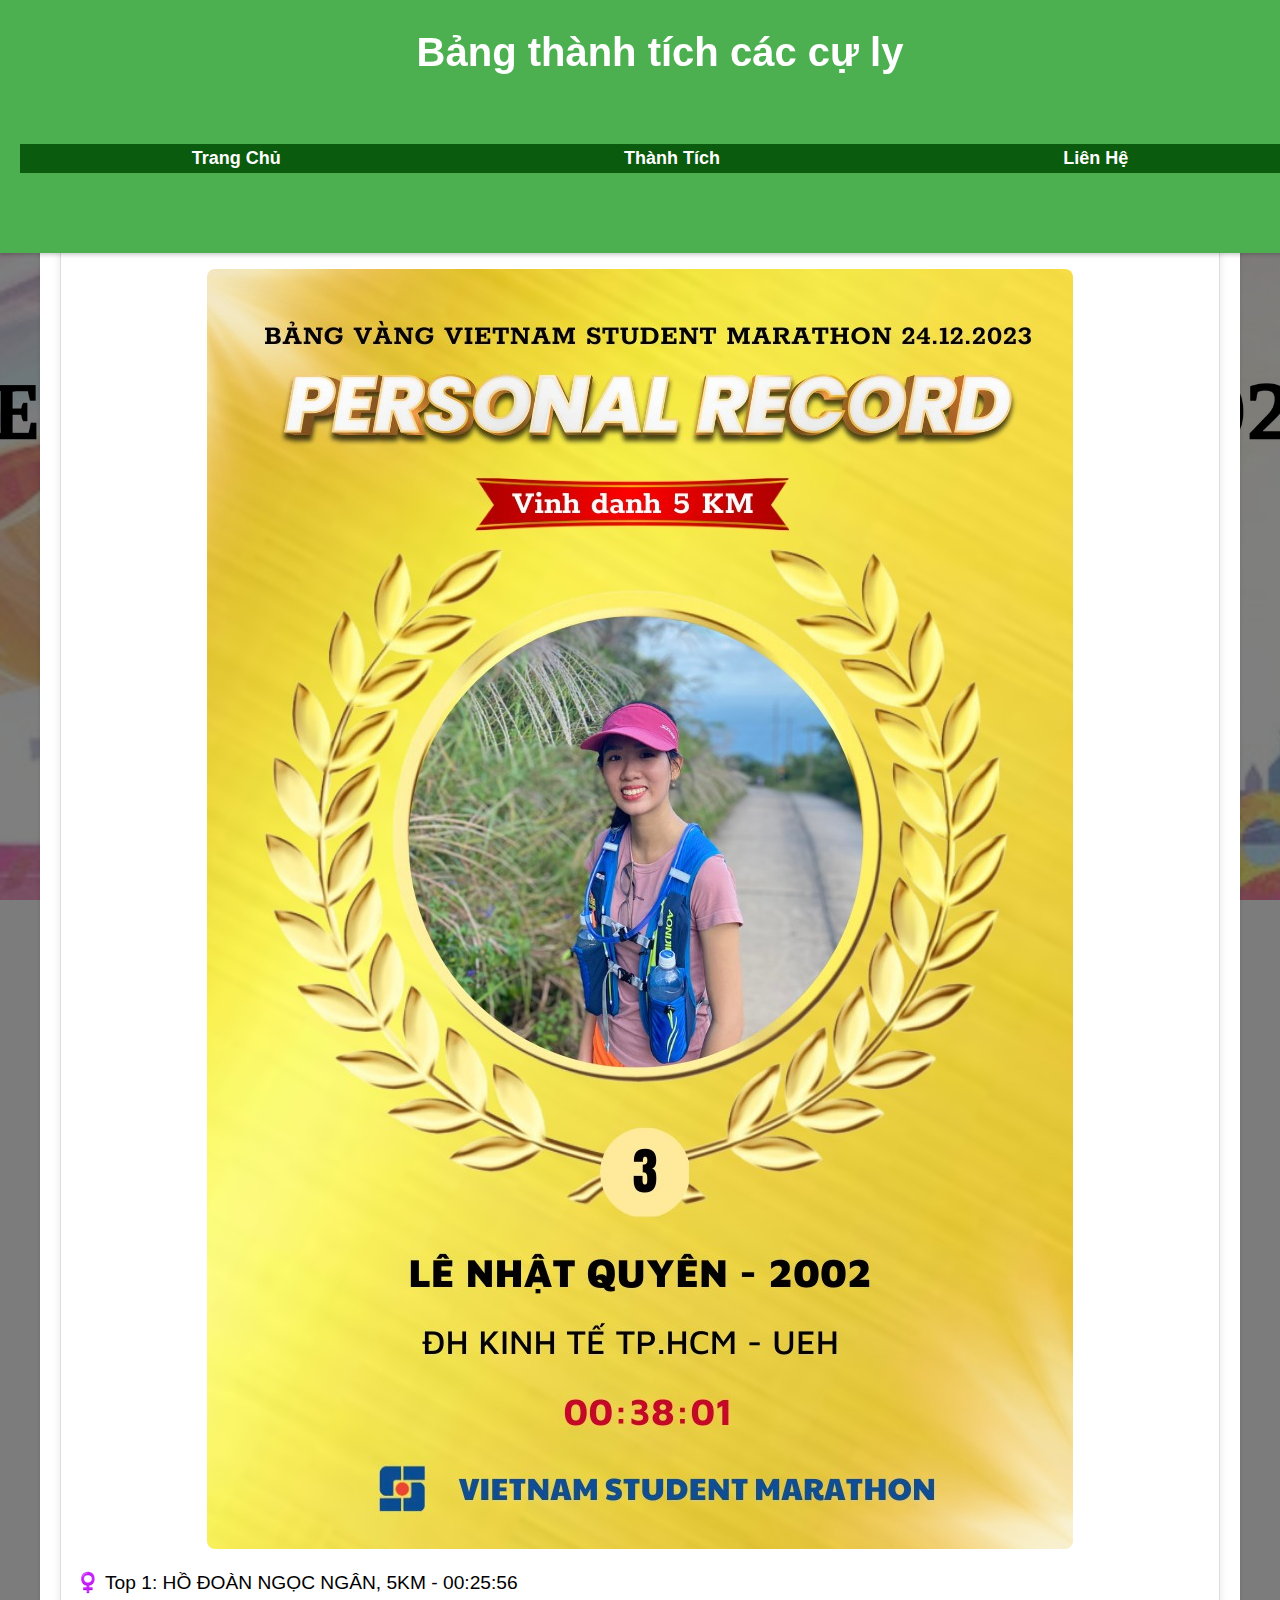
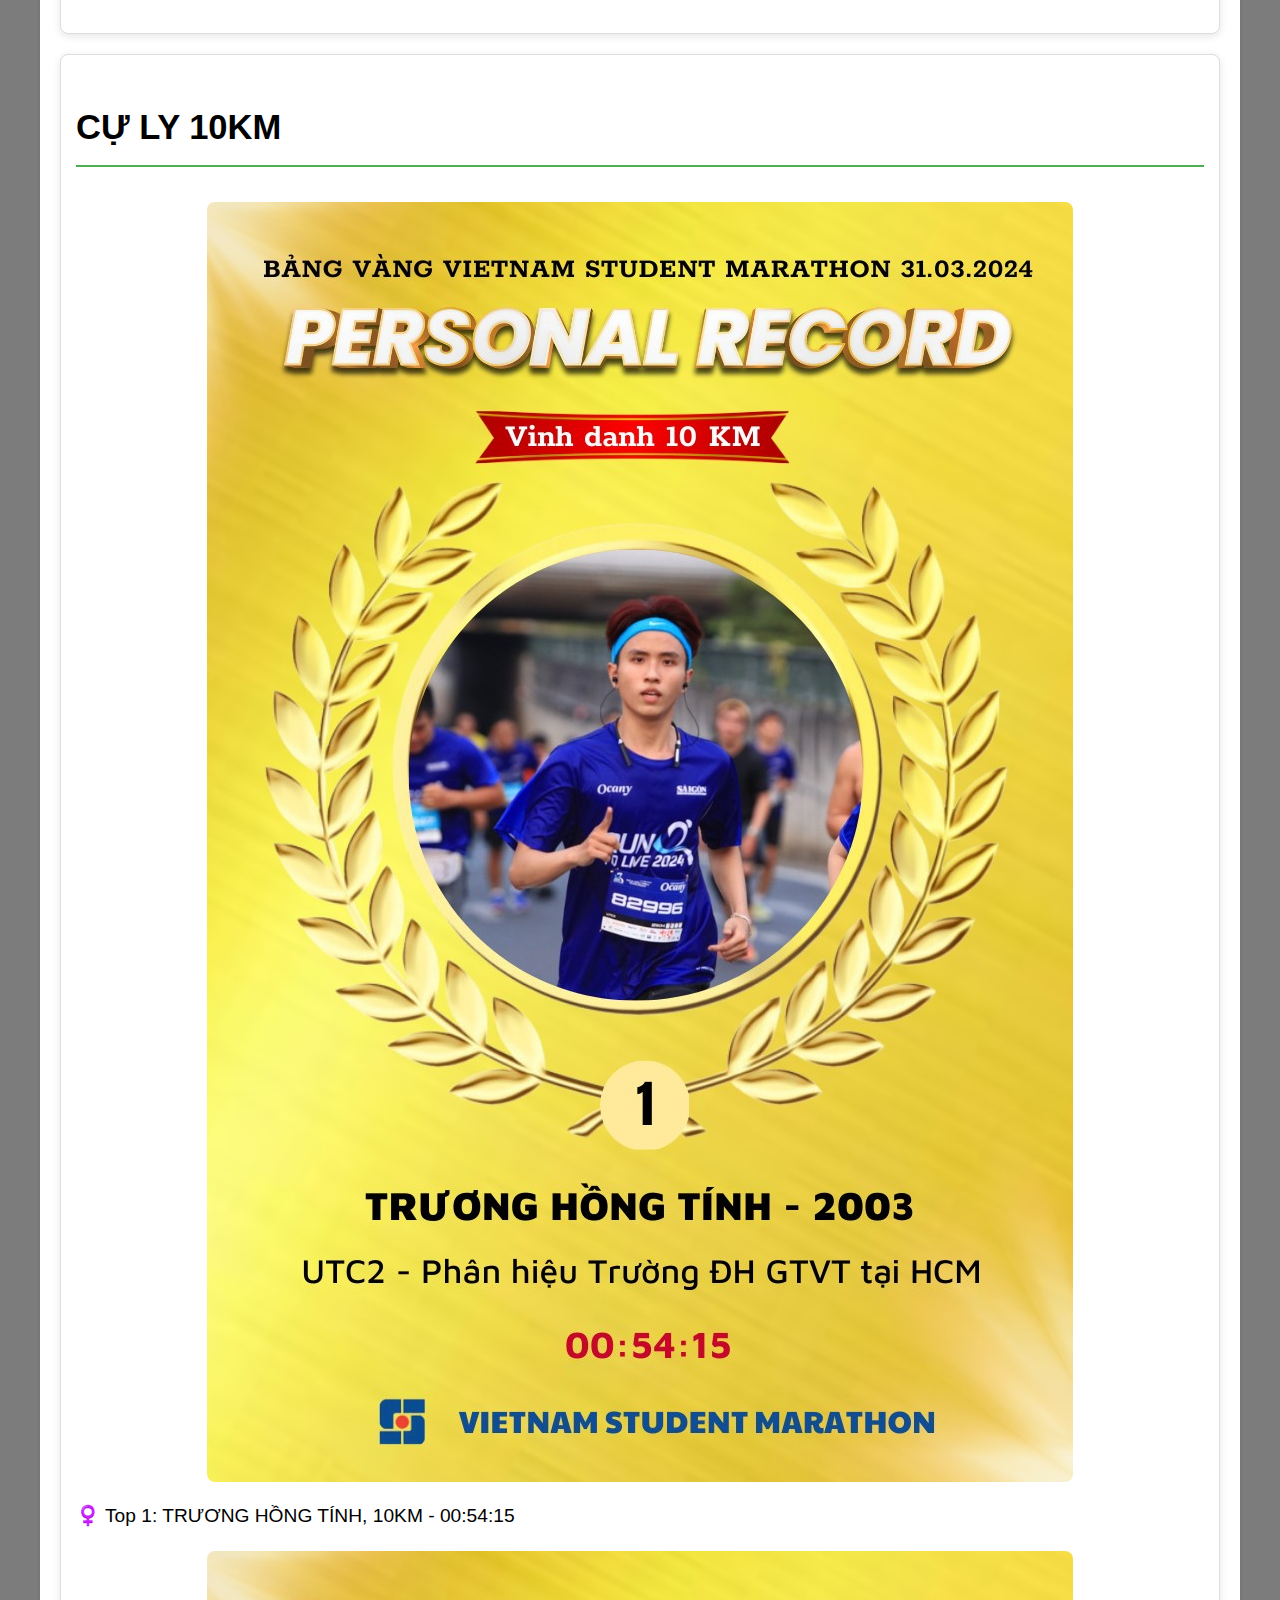
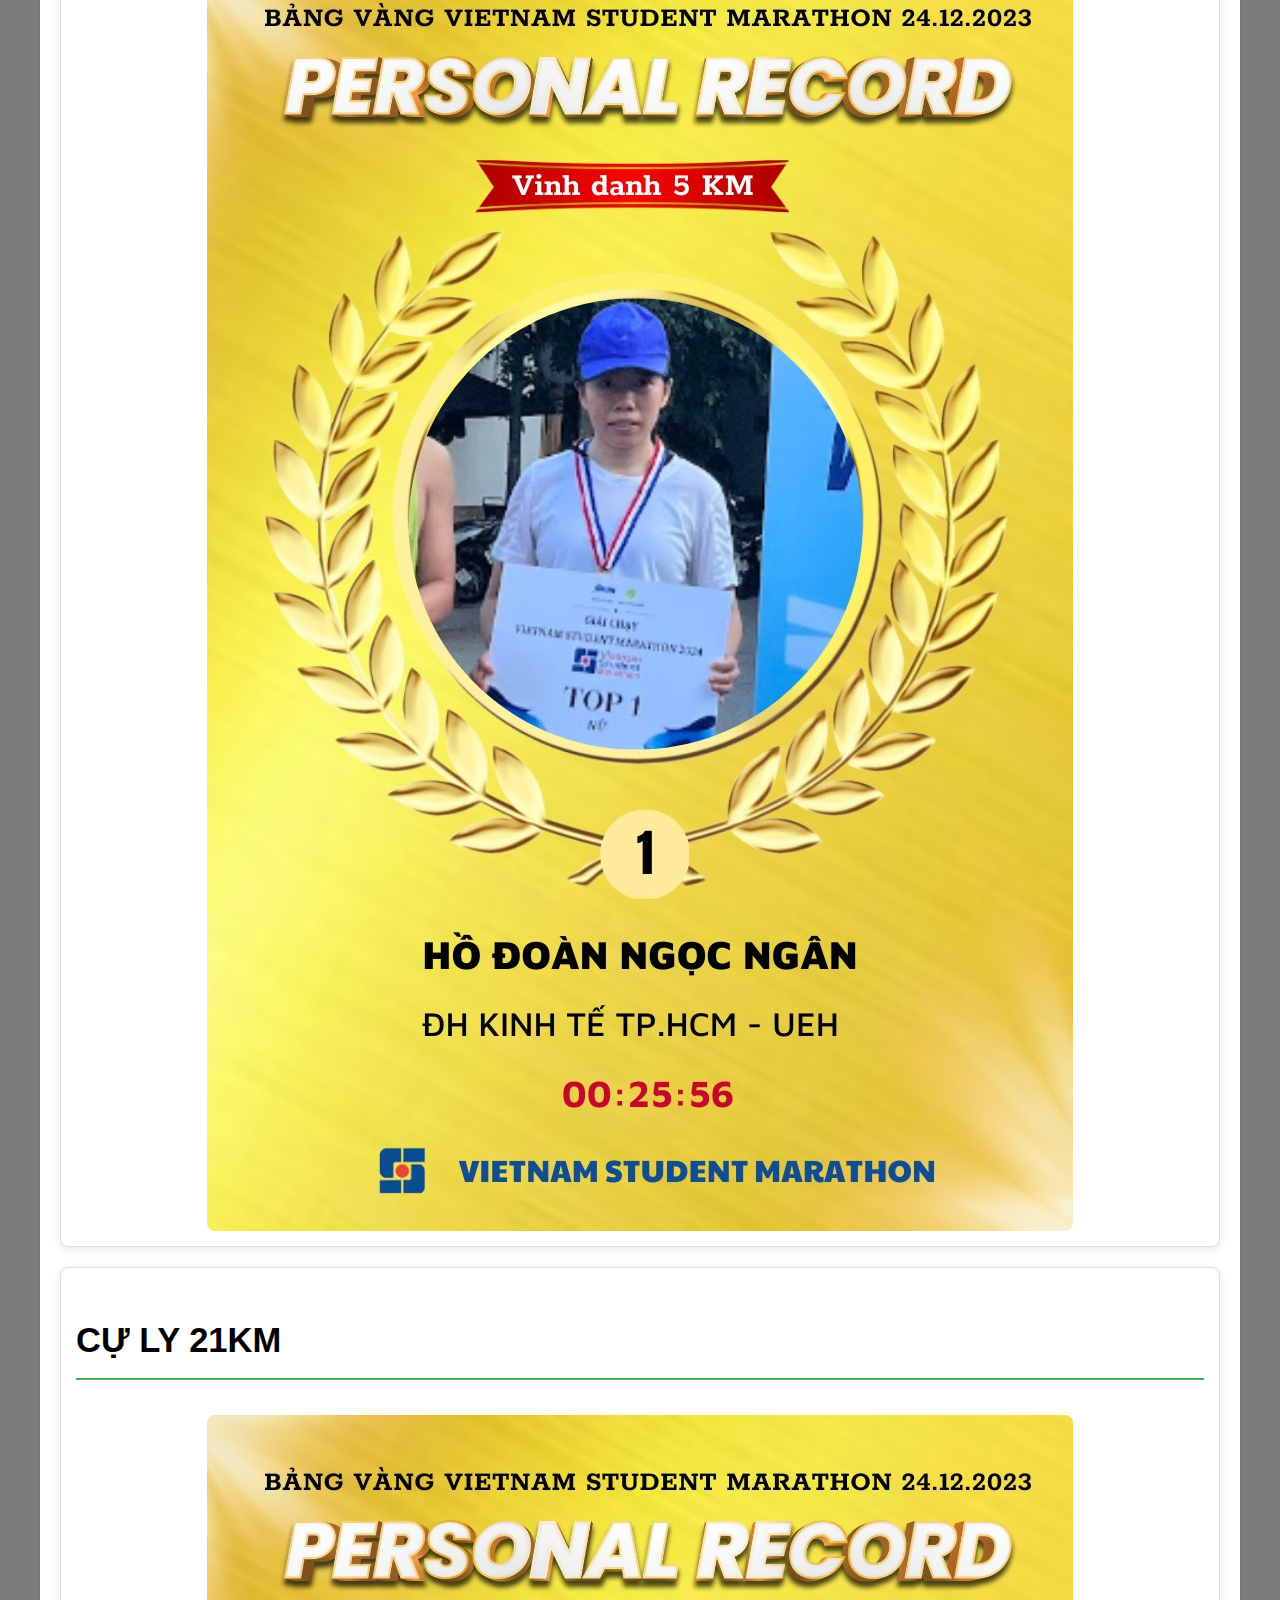
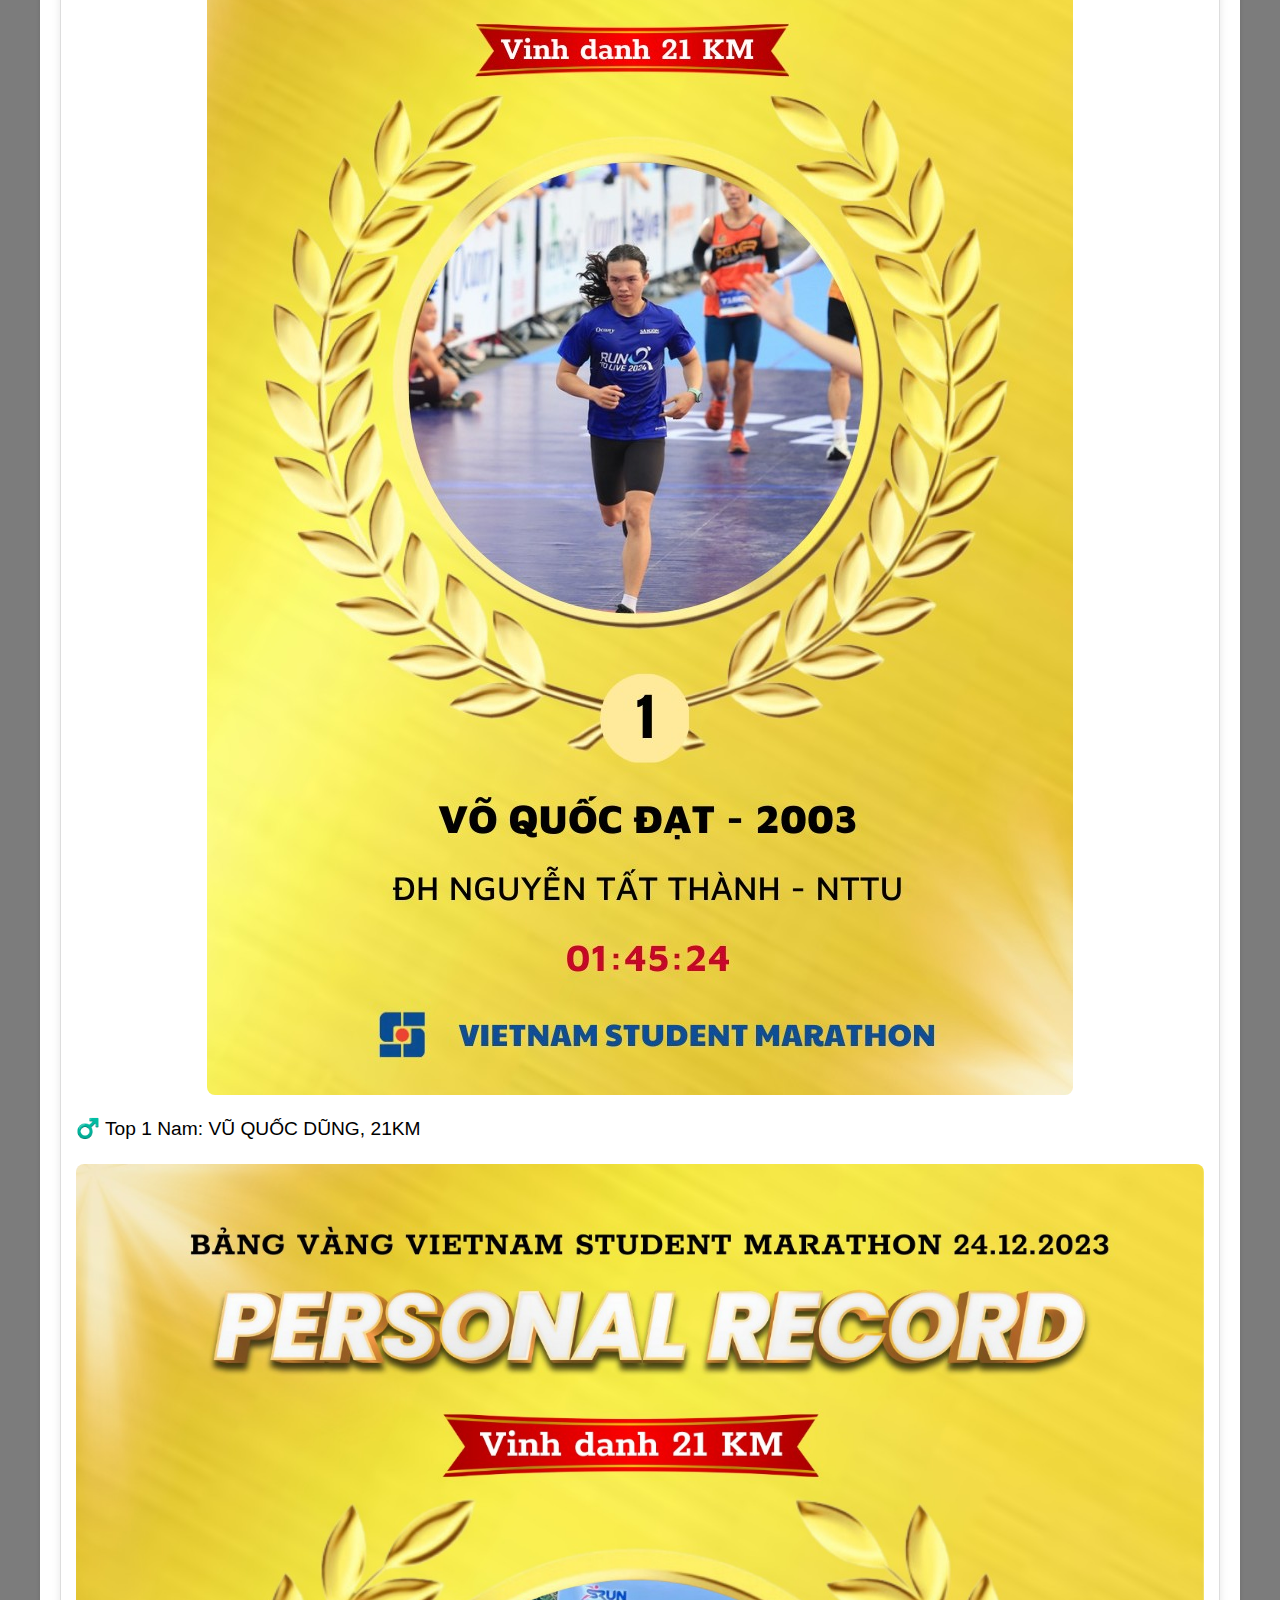
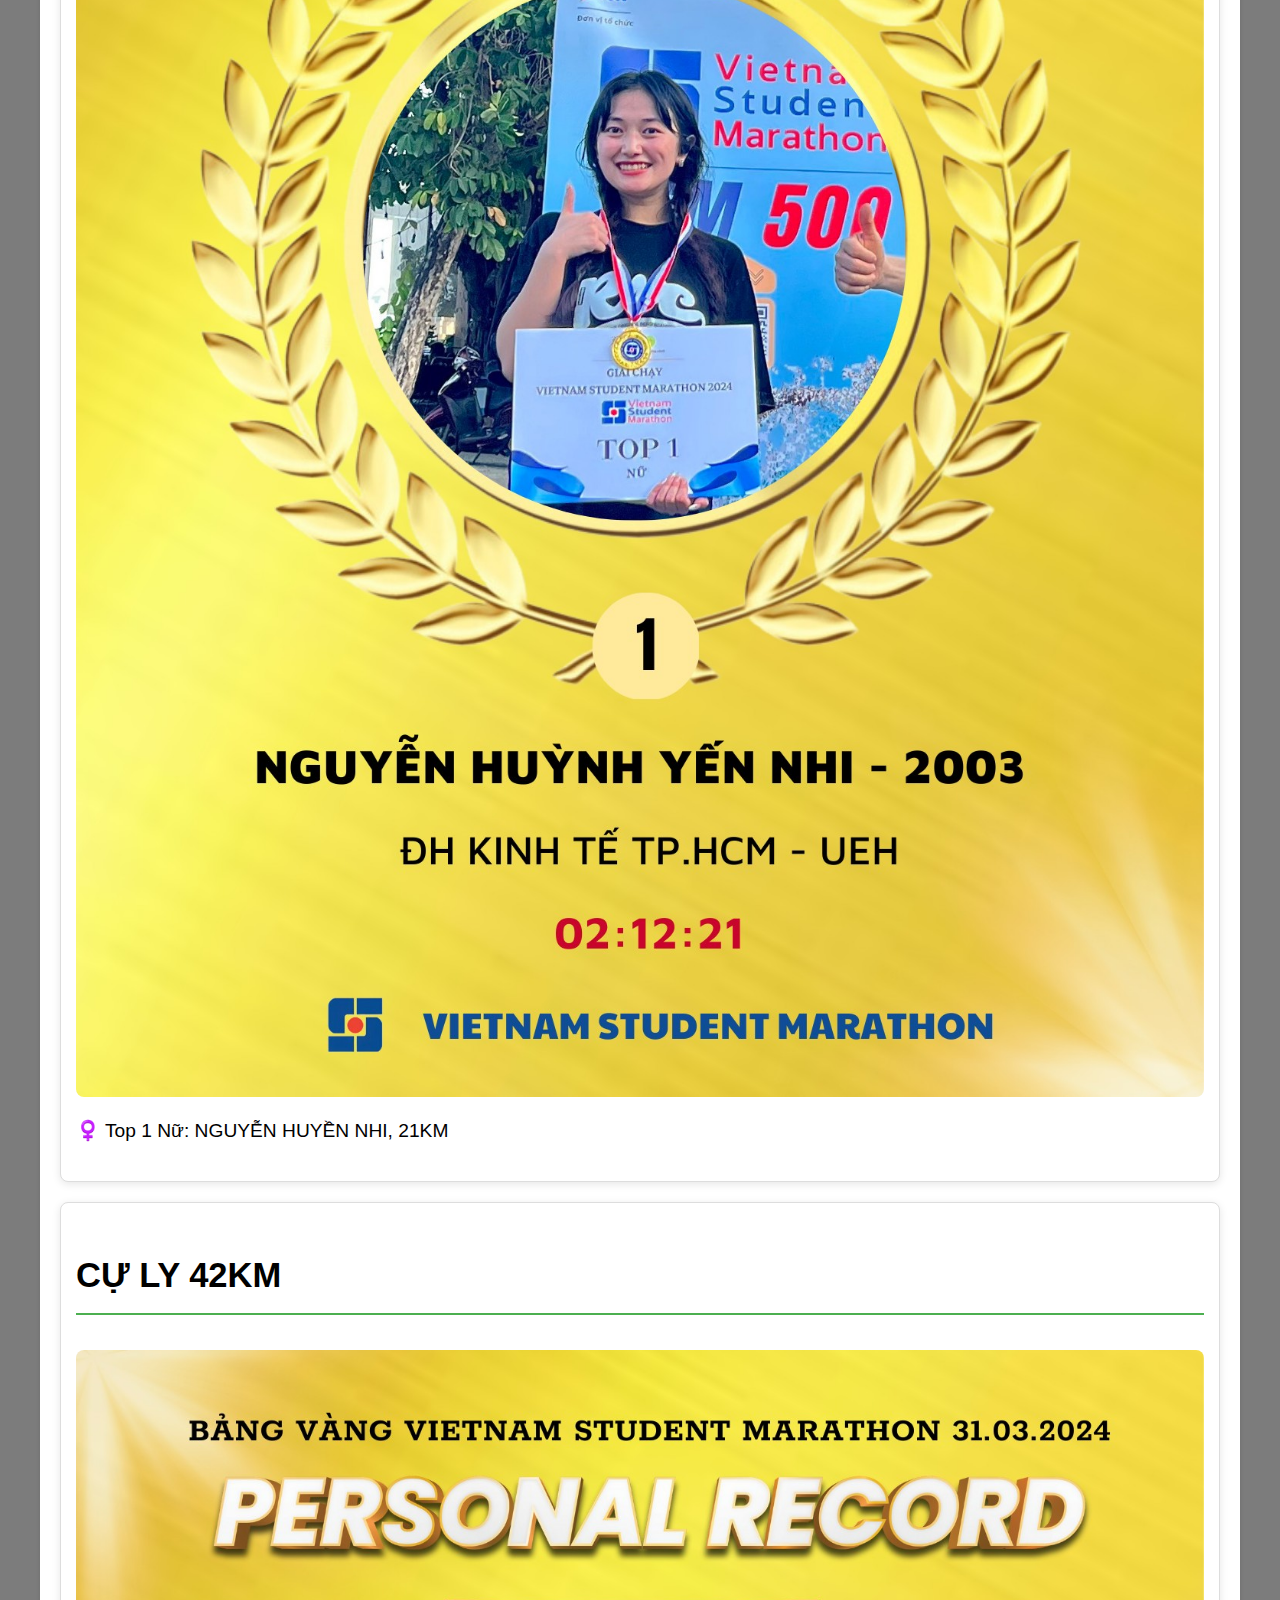
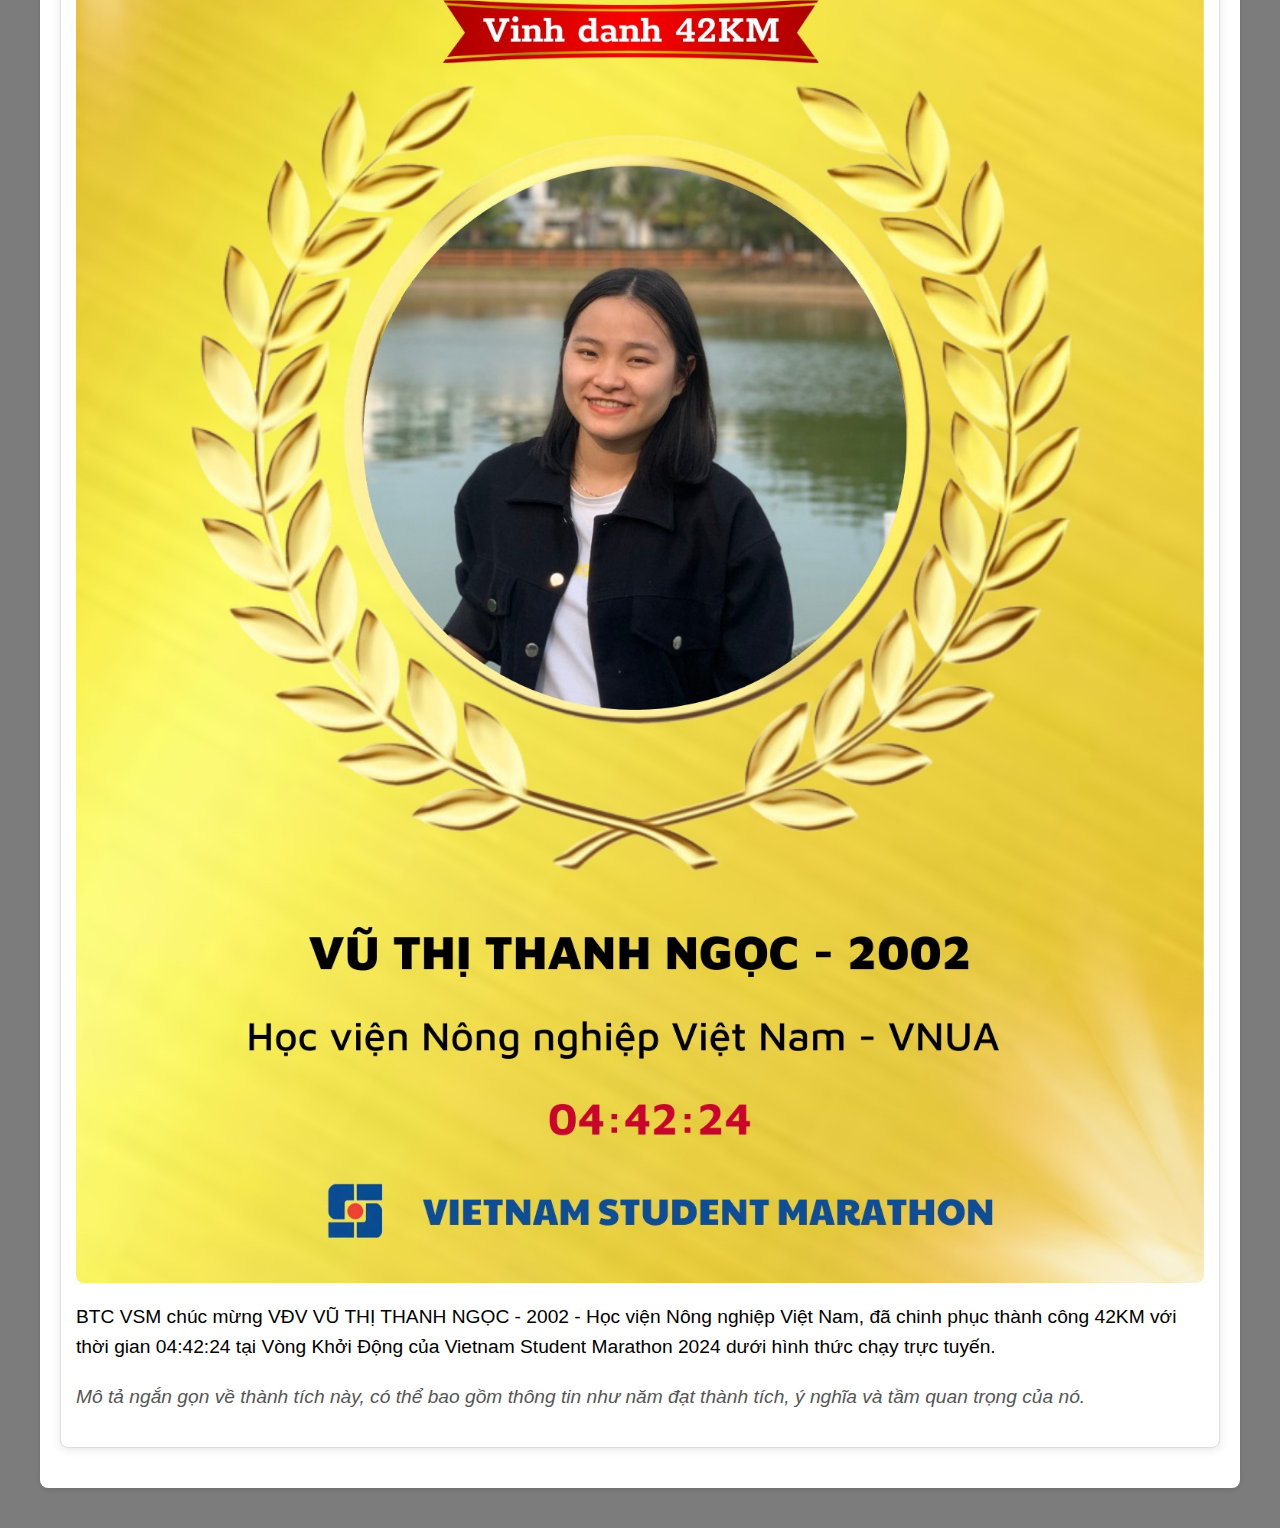
==== thanhtich.html @ dbbbe0d1 "Initial commit" ====
<!DOCTYPE html>
<html lang="vi">
<head>
    <meta charset="UTF-8">
    <meta name="viewport" content="width=device-width, initial-scale=1.0">
    <title>THÀNH TÍCH</title>
    <link rel="stylesheet" href="styles.css">
    <link rel="stylesheet" href="thanhtich.css">
</head>
<body>
    <header>
        <h1>Bảng thành tích các cự ly</h1>
        <nav>
            <ul>
                <li><a href="index.html">Trang Chủ</a></li>
                <li><a href="thanhtich.html" class="active">Thành Tích</a></li>
                <li><a href="lienhe.html">Liên Hệ</a></li>
            </ul>
        </nav>
    </header>
    <main>
        <article>
            <section id="thanh-tich">
                <h2>Thành Tích Nổi Bật từ Năm 2023</h2>

                <!-- Cự ly 5KM -->
                <div class="thanh-tich-item">
                    <h3>CỰ LY 5KM</h3>
                    <div class="thanh-tich-content">
                        <img src="Images/LNQ 5km.jpg" alt="Thành Tích 5KM" class="image-thanh-tich">
                        <p>♀️ Top 1: HỒ ĐOÀN NGỌC NGÂN, 5KM - 00:25:56</p>
                    </div>
                </div>

                <!-- Cự ly 10KM -->
                <div class="thanh-tich-item">
                    <h3>CỰ LY 10KM</h3>
                    <div class="thanh-tich-content">
                        <img src="Images/THT 10km.jpg" alt="Thành Tích 10KM" class="image-thanh-tich">
                        <p>♀️ Top 1: TRƯƠNG HỒNG TÍNH, 10KM - 00:54:15</p>
                        <img src="Images/Nữ top 1 10km.jpg" alt="Thành Tích Nữ Top 1 10KM" class="image-thanh-tich">
                    </div>
                </div>

                <!-- Cự ly 21KM -->
                <div class="thanh-tich-item">
                    <h3>CỰ LY 21KM</h3>
                    <div class="thanh-tich-content">
                        <img src="Images/VQD 21KM NAM TOP 1.jpg" alt="Thành Tích Nam Top 1 21KM" class="image-thanh-tich">
                        <p>♂️ Top 1 Nam: VŨ QUỐC DŨNG, 21KM</p>
                        <img src="Images/NHYN 21KM TOP 1.jpg" alt="Thành Tích Nữ Top 1 21KM" class="image-thanh-tich">
                        <p>♀️ Top 1 Nữ: NGUYỄN HUYỀN NHI, 21KM</p>
                    </div>
                </div>

                <!-- Cự ly 42KM -->
                <div class="thanh-tich-item">
                    <h3>CỰ LY 42KM</h3>
                    <div class="thanh-tich-content">
                        <img src="Images/VTTN.jpg" alt="Thành Tích 42KM" class="image-thanh-tich">
                        <p>BTC VSM chúc mừng VĐV VŨ THỊ THANH NGỌC - 2002 - Học viện Nông nghiệp Việt Nam, đã chinh phục thành công 42KM với thời gian 04:42:24 tại Vòng Khởi Động của Vietnam Student Marathon 2024 dưới hình thức chạy trực tuyến.</p>
                        <p class="thanh-tich-description">Mô tả ngắn gọn về thành tích này, có thể bao gồm thông tin như năm đạt thành tích, ý nghĩa và tầm quan trọng của nó.</p>
                    </div>
                </div>

            </section>
        </article>
    </main>
</body>
</html>
---- styles.css ----
/* Body chính */
body {
    font-family: 'Times New Roman', Times, serif;
    line-height: 1.6;
    margin: 0;
    padding: 0;
    background: url('Images/vsm logo 2.jpg') no-repeat center center fixed;
    background-size: cover;
    position: relative;
    font-size: 18px;
}
body::before {
    content: "";
    position: absolute;
    top: 0;
    left: 0;
    right: 0;
    bottom: 0;
    background: rgba(0, 0, 0, 0.5); /* Overlay to make text more readable */
    z-index: -1;
}

/* Header */
header {
    background: hsl(122, 78%, 20%);
    color: white;
    padding: 10px 0; /* Giảm padding để rút ngắn chiều cao */
    text-align: center;
    width: 100%;
    position: fixed; /* Cố định header */
    top: 0; /* Vị trí trên cùng */
    left: 0; /* Vị trí bên trái */
    z-index: 1000; /* Đảm bảo header nằm trên các phần tử khác */
    box-shadow: 0 2px 5px rgba(0, 0, 0, 0.2); /* Optional shadow for depth */
}
header h1 {
    margin: 0;
    font-size: 2.5rem; /* Giảm kích thước chữ tiêu đề */
}
header p {
    font-size: 1.2rem; /* Giảm kích thước chữ phụ */
}

/* Logo trong header */
header .logo {
    position: absolute; /* Để logo nằm bên trái */
    left: 20px; /* Khoảng cách từ bên trái */
    top: 10px; /* Khoảng cách từ trên cùng */
}

/* Giới thiệu Section */
#gioi-thieu {
    margin-top: 250px; /* Tăng khoảng cách giữa header và phần giới thiệu */
    padding: 20px; /* Optional padding for content */
}

/* Video container styles */
.video-container {
    margin-top: 20px; /* Space above the video container */
}

/* Thanh điều hướng (nav) */
nav {
    margin: 60px 0; /* Tăng khoảng cách dưới để tránh che mất nội dung */
    position: sticky; /* Đặt menu điều hướng ở vị trí sticky */
    top: 0; /* Để nó dính ở đầu trang */
    background-color: hsl(122, 78%, 20%); /* Màu nền cho nav */
    z-index: 10; /* Để nav nằm trên các phần tử khác khi cuộn */
}
nav ul {
    list-style: none; /* Không hiển thị dấu chấm trước mỗi mục */
    padding: 0; /* Xóa padding mặc định */
    display: flex; /* Hiển thị các mục trong hàng ngang */
    justify-content: space-around; /* Căn đều các mục trong menu */
    width: 100%; /* Chiều rộng 100% */
}
nav ul li {
    margin: 0; /* Không cần khoảng cách giữa các mục */
}
nav a {
    color: white; /* Màu chữ cho các liên kết */
    text-decoration: none; /* Xóa gạch chân */
    font-weight: bold; /* Đậm chữ */
    padding: 10px 15px; /* Padding cho các mục */
    border-radius: 5px; /* Bo góc cho các mục */
    transition: background-color 0.3s; /* Hiệu ứng chuyển màu nền */
}
nav a:hover {
    background-color: #0056b3; /* Màu nền khi hover */
}

/* Nội dung chính */
main {
    width: 100%;
    max-width: 1200px; /* Chiều rộng tối đa cho nội dung */
    margin: 0 auto; /* Căn giữa nội dung */
    padding: 20px; /* Padding cho nội dung */
    font-size: 1.2rem; /* Kích thước chữ cho nội dung chính */
}

/* Các phần nội dung (section) */
section {
    background: white; /* Màu nền cho các phần */
    padding: 20px; /* Padding cho các phần */
    margin-bottom: 20px; /* Khoảng cách dưới */
    border-radius: 8px; /* Bo góc cho các phần */
    box-shadow: 0 2px 5px rgba(0, 0, 0, 0.1); /* Bóng cho các phần */
}
section h2 {
    color: #333; /* Màu chữ cho tiêu đề phần */
    margin-bottom: 10px; /* Khoảng cách dưới tiêu đề */
    font-size: 2rem; /* Kích thước chữ cho tiêu đề phần */
}

/* Phong cách cho video container */
.video-container {
    position: relative; 
    overflow: hidden; 
    width: 100%; 
    max-width: 100%; 
    height: 0; 
    padding-bottom: 56.25%; /* Tỉ lệ 16:9 cho video */
}

.intro-video {
    position: absolute; 
    top: 0; 
    left: 0; 
    width: 100%; 
    height: 100%; 
    border-radius: 8px; 
    object-fit: cover; /* Giữ tỷ lệ khung hình */
}

/* Phong cách cho tiêu đề video */
.video-title {
    position: absolute;
    top: 10px; /* Vị trí cách trên */
    left: 50%;
    transform: translateX(-50%); /* Căn giữa theo chiều ngang */
    font-size: 24px; /* Kích thước chữ lớn hơn */
    color: white; /* Màu chữ */
    text-shadow: 2px 2px 4px rgba(0, 0, 0, 0.6); /* Đổ bóng cho chữ */
}

/* Phong cách cho mô tả video với hiệu ứng lửa */
.fire-text {
    position: absolute; 
    bottom: 20px; 
    left: 50%;
    transform: translateX(-50%);
    font-size: 32px;
    color: #FFA500; /* Bright orange for better visibility */
    text-shadow: 0 0 5px rgba(255, 255, 0, 0.8), 0 0 10px rgba(255, 0, 0, 0.8); /* Added yellow shadow */
    animation: fireEffect 1s infinite alternate;
}


/* Hiệu ứng lửa */
@keyframes fireEffect {
    0% {
        text-shadow: 0 0 5px rgba(255, 165, 0, 0.8), 0 0 10px rgba(255, 0, 0, 0.8);
    }
    100% {
        text-shadow: 0 0 15px rgba(255, 165, 0, 1), 0 0 20px rgba(255, 0, 0, 1);
    }
}

/* Phong cách cho mô tả video */
.video-description {
    margin-top: 15px; /* Khoảng cách giữa video và mô tả */
    font-size: 16px; /* Kích thước chữ */
    color: #333; /* Màu chữ */
    text-align: center; /* Căn giữa chữ mô tả */
}


/* Phong cách cho form đăng ký */
form {
    display: flex; /* Sử dụng flexbox */
    flex-direction: column; /* Đặt chiều dọc */
    gap: 15px; /* Khoảng cách giữa các phần tử */
    background-color: #e9ecef; /* Màu nền cho form */
    padding: 20px; /* Padding cho form */
    border-radius: 10px; /* Bo góc cho form */
    box-shadow: 0 2px 5px rgba(0, 0, 0, 0.1); /* Bóng cho form */
}
input, select, button {
    padding: 10px; /* Padding cho các trường */
    border: 1px solid #ccc; /* Đường viền cho các trường */
    border-radius: 5px; /* Bo góc cho các trường */
    font-size: 1rem; /* Kích thước chữ cho các trường */
    transition: border-color 0.3s, box-shadow 0.3s; /* Hiệu ứng chuyển đổi */
}
input:focus, select:focus {
    outline: none; /* Xóa đường viền khi chọn */
    border-color: #007bff; /* Đổi màu viền khi chọn */
    box-shadow: 0 0 5px rgba(0, 123, 255, 0.5); /* Bóng cho các trường khi chọn */
}
button {
    background-color: #007bff; /* Màu nền cho nút */
    color: white; /* Màu chữ cho nút */
    font-weight: bold; /* Đậm chữ cho nút */
    cursor: pointer; /* Thay đổi con trỏ khi hover */
    transition: background-color 0.3s; /* Hiệu ứng chuyển màu nền */
}
button:hover {
    background-color: #0056b3; /* Màu nền khi hover */
}

/* Phong cách cho các liên kết */
a {
    color: #007bff; /* Màu chữ cho liên kết */
    text-decoration: none; /* Xóa gạch chân */
}
a:hover {
    text-decoration: underline; /* Gạch chân khi hover */
}

/* Bố cục ba cột */
.columns {
    display: flex; /* Sử dụng flexbox */
    justify-content: space-between; /* Căn đều giữa các cột */
    gap: 20px; /* Khoảng cách giữa các cột */
    margin: 20px 0; /* Khoảng cách trên và dưới */
}
.column {
    flex: 1; /* Chiều rộng cột tự động */
    padding: 15px; /* Padding cho cột */
    background: #f1f1f1; /* Màu nền cho cột */
    border-radius: 8px; /* Bo góc cho cột */
    box-shadow: 0 1px 3px rgba(0, 0, 0, 0.1); /* Bóng cho cột */
    text-align: center; /* Căn giữa nội dung trong cột */
    transition: transform 0.3s, box-shadow 0.3s; /* Hiệu ứng chuyển đổi */
}
.column:hover {
    transform: scale(1.02); /* Tăng kích thước cột khi hover */
    box-shadow: 0 4px 10px rgba(0, 0, 0, 0.2); /* Tăng bóng cho cột khi hover */
}

/* Footer */
footer {
    text-align: center; /* Căn giữa nội dung trong footer */
    padding: 10px; /* Padding cho footer */
    background: #f4f4f4; /* Màu nền cho footer */
    position: relative; /* Vị trí tương đối cho footer */
    bottom: 0; /* Đặt footer ở dưới cùng */
    width: 100%; /* Chiều rộng 100% */
}

/* Responsive cho mobile */
@media (max-width: 768px) {
    nav ul {
        flex-direction: column; /* Đặt menu theo chiều dọc */
        align-items: center; /* Căn giữa các mục */
    }
    nav ul li {
        margin: 10px 0; /* Khoảng cách giữa các mục */
    }
    main {
        padding: 10px; /* Padding cho nội dung chính */
        font-size: 16px; /* Kích thước chữ cho nội dung chính */
    }
    form {
        gap: 10px; /* Khoảng cách giữa các phần tử trong form */
    }
    .columns {
        flex-direction: column; /* Đặt cột theo chiều dọc */
    }
}


#thanh-tich img {
    max-width: 100%; /* Đảm bảo ảnh không lớn hơn chiều rộng của phần chứa */
    height: auto; /* Đảm bảo tỉ lệ khung hình của ảnh */
    border-radius: 8px; /* Bo góc cho ảnh nếu cần */
    display: block; /* Ngăn chặn khoảng trắng bên dưới ảnh */
    margin: 0 auto; /* Căn giữa ảnh nếu cần */
}


/* Phần tin tức */
#tin-tuc {
    margin: 20px 0; /* Khoảng cách cho phần tin tức */
    background-color: white; /* Màu nền cho phần tin tức */
    padding: 15px; /* Padding cho phần tin tức */
    border-radius: 8px; /* Bo góc cho phần tin tức */
    box-shadow: 0 2px 5px rgba(0, 0, 0, 0.1); /* Bóng cho phần tin tức */
}
#tin-tuc h2 {
    font-size: 1.8rem; /* Kích thước chữ cho tiêu đề tin tức */
    color: #333; /* Màu chữ cho tiêu đề tin tức */
}
#tin-tuc ul {
    list-style: none; /* Không hiển thị dấu chấm trước mỗi mục */
    padding: 0; /* Xóa padding mặc định */
}
#tin-tuc ul li {
    margin: 10px 0; /* Khoảng cách giữa các tin tức */
}
#tin-tuc img {
    max-width: 100%; /* Đảm bảo hình ảnh không lớn hơn chiều rộng của phần chứa */
    height: auto; /* Đảm bảo tỉ lệ khung hình của hình ảnh */
    border-radius: 8px; /* Bo góc cho hình ảnh nếu cần */
}
/* Countdown Style */
#dem-ngược {
    text-align: center;
    margin: 20px 0;
    padding: 20px;
    background-color: #f9f9f9;
    border-radius: 8px;
}
---- thanhtich.css ----
/* Đặt nền cho trang */
body {
    font-family: Arial, sans-serif;
    margin: 0;
    padding: 0;
    background-color: #f9f9f9;
}

/* Header */
header {
    background-color: #4CAF50; /* Màu nền xanh */
    color: white;
    padding: 20px;
    text-align: center;
    box-shadow: 0 2px 4px rgba(0, 0, 0, 0.2); /* Đổ bóng cho header */
}

/* Các tiêu đề trong main */
h1 {
    font-size: 2.5em;
    margin-bottom: 0.5em;
    transition: color 0.3s ease; /* Hiệu ứng chuyển màu */
}

h1:hover {
    color: #f1f1f1; /* Màu chữ khi hover */
}

h2 {
    font-size: 2em;
    margin: 20px 0;
}

h3 {
    font-size: 1.8em;
    margin-top: 30px;
    border-bottom: 2px solid #4CAF50; /* Đường kẻ dưới tiêu đề */
    padding-bottom: 10px;
}

/* Phần chính */
main {
    padding: 20px;
}

/* Mỗi mục thành tích */
.thanh-tich-item {
    background-color: white; /* Màu nền trắng cho mỗi mục */
    border: 1px solid #ddd; /* Đường viền nhẹ */
    border-radius: 8px; /* Bo góc cho đường viền */
    margin-bottom: 20px;
    padding: 15px;
    box-shadow: 0 2px 8px rgba(0, 0, 0, 0.1); /* Đổ bóng nhẹ */
    transition: transform 0.3s ease, box-shadow 0.3s ease; /* Hiệu ứng chuyển động */
}

.thanh-tich-item:hover {
    transform: translateY(-5px); /* Nâng lên một chút khi hover */
    box-shadow: 0 4px 16px rgba(0, 0, 0, 0.2); /* Tăng độ đổ bóng */
}

/* Ảnh trong mục thành tích */
.image-thanh-tich {
    max-width: 100%; /* Đảm bảo ảnh không vượt quá chiều rộng */
    height: auto; /* Tự động điều chỉnh chiều cao */
    border-radius: 8px; /* Bo góc cho ảnh */
    transition: transform 0.3s ease; /* Hiệu ứng chuyển động */
}

.image-thanh-tich:hover {
    transform: scale(1.05); /* Phóng to ảnh khi hover */
}

/* Nội dung mô tả */
.thanh-tich-description {
    margin-top: 10px;
    color: #555; /* Màu chữ nhạt hơn */
    font-style: italic; /* Chữ nghiêng cho mô tả */
    transition: color 0.3s ease; /* Hiệu ứng chuyển màu */
}

.thanh-tich-item:hover .thanh-tich-description {
    color: #333; /* Màu chữ đậm hơn khi hover */
}

/* Hiệu ứng cho các tiêu đề cấp 3 */
h3:hover {
    color: #4CAF50; /* Đổi màu tiêu đề khi hover */
}

/* Responsive */
@media (max-width: 768px) {
    h1 {
        font-size: 2em;
    }

    h2 {
        font-size: 1.8em;
    }

    h3 {
        font-size: 1.5em;
    }

    .thanh-tich-item {
        padding: 10px;
    }
}
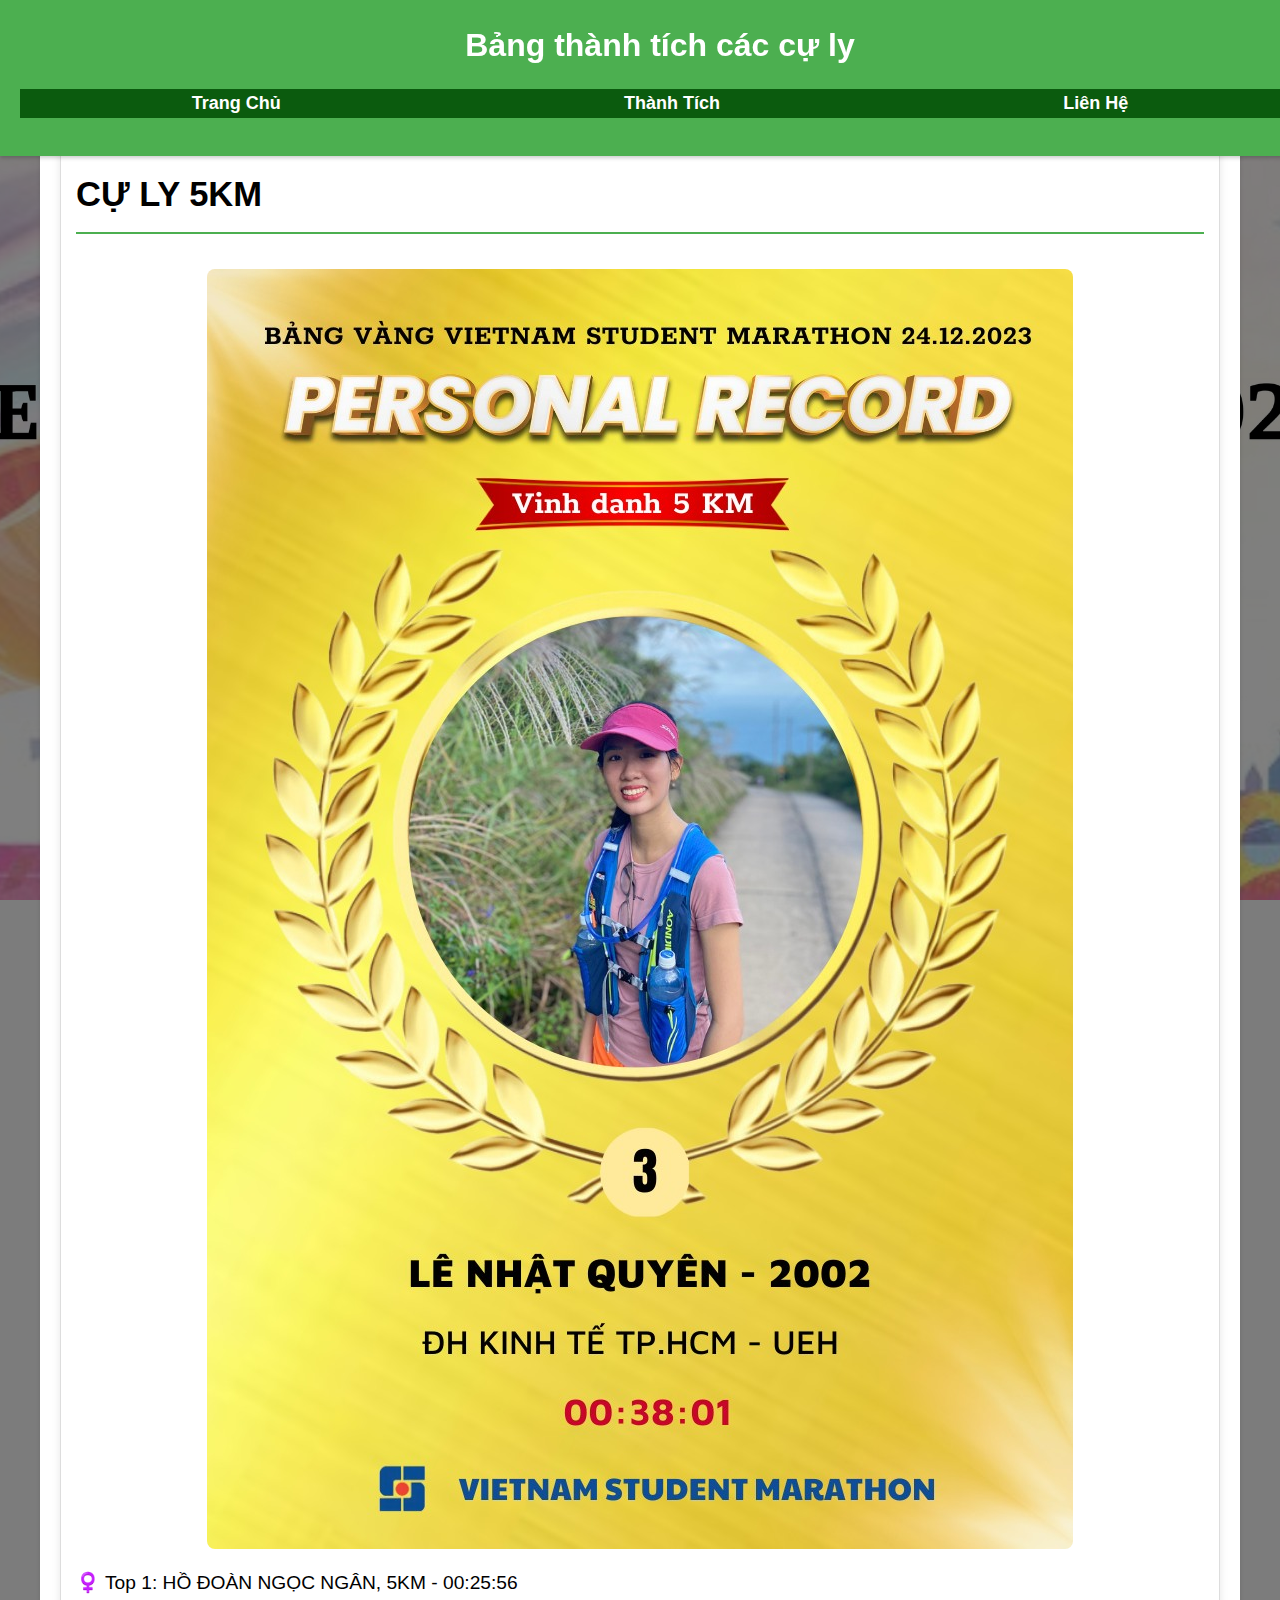
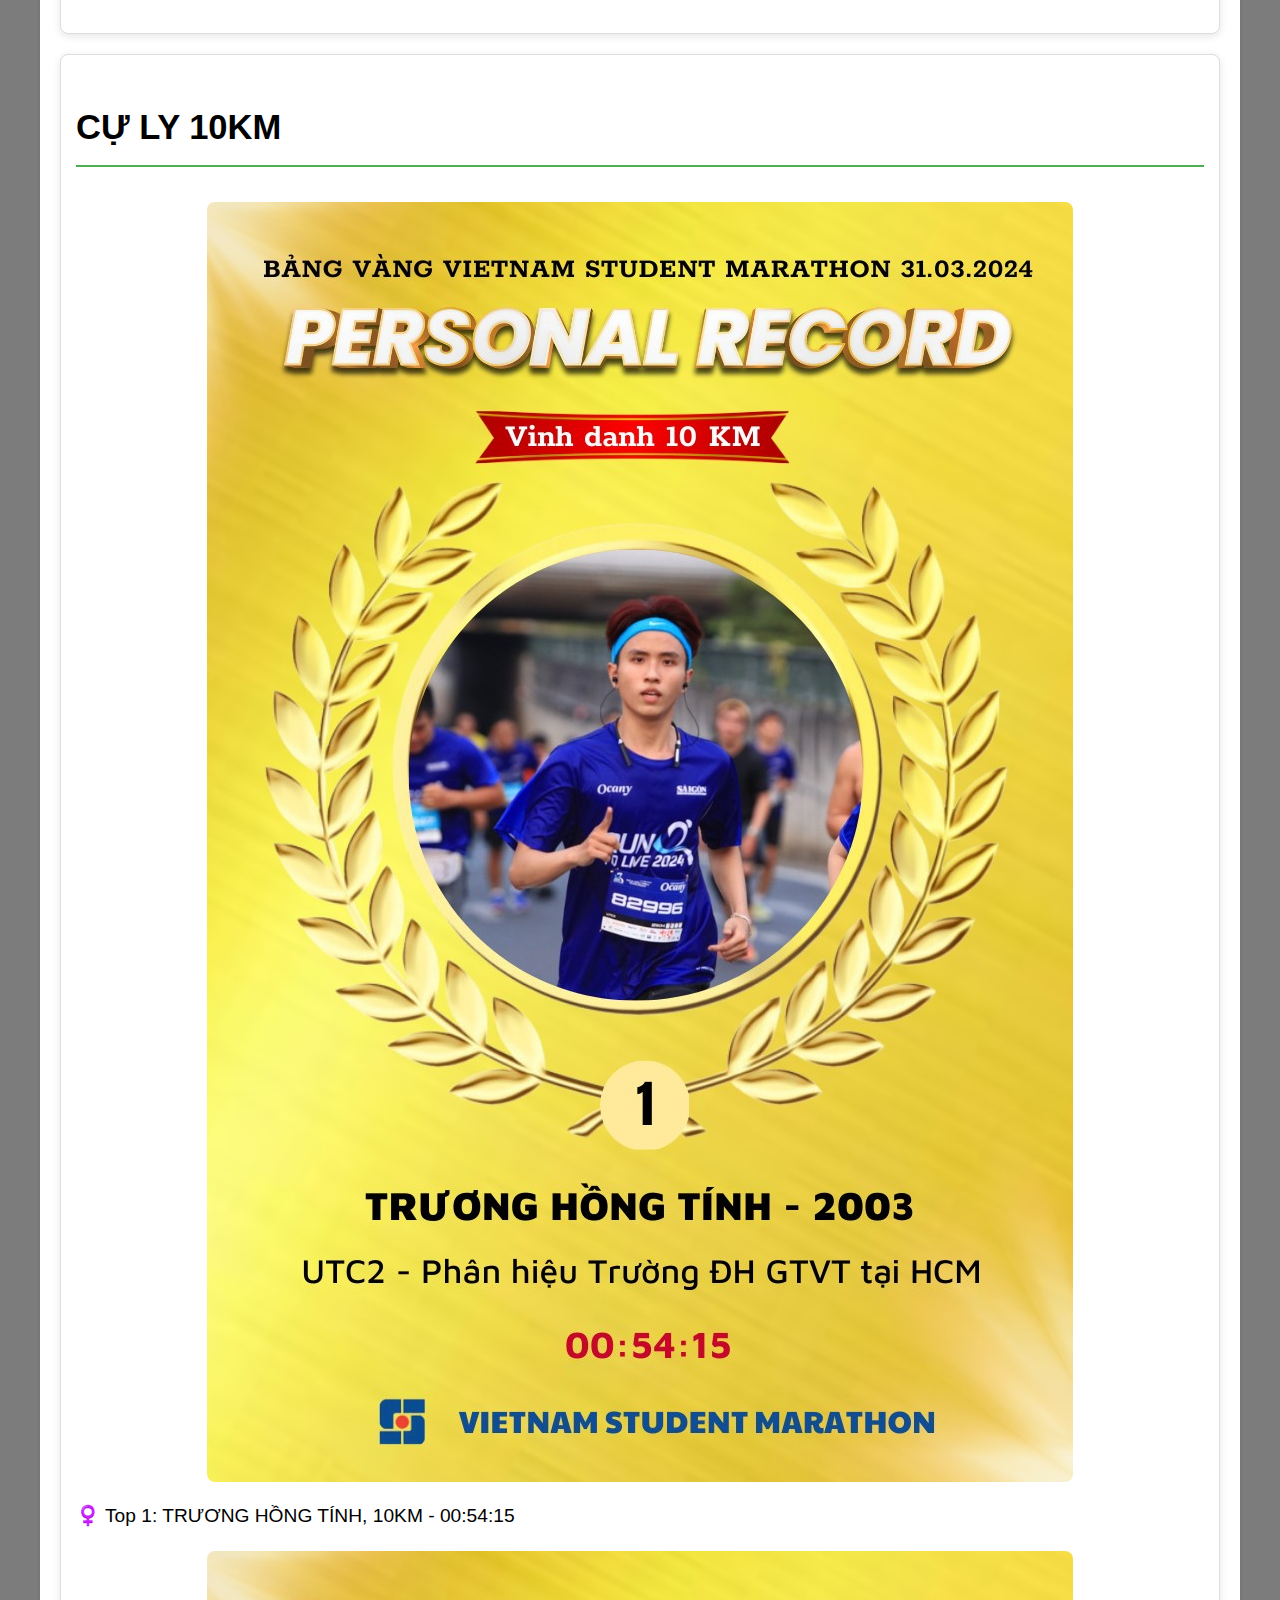
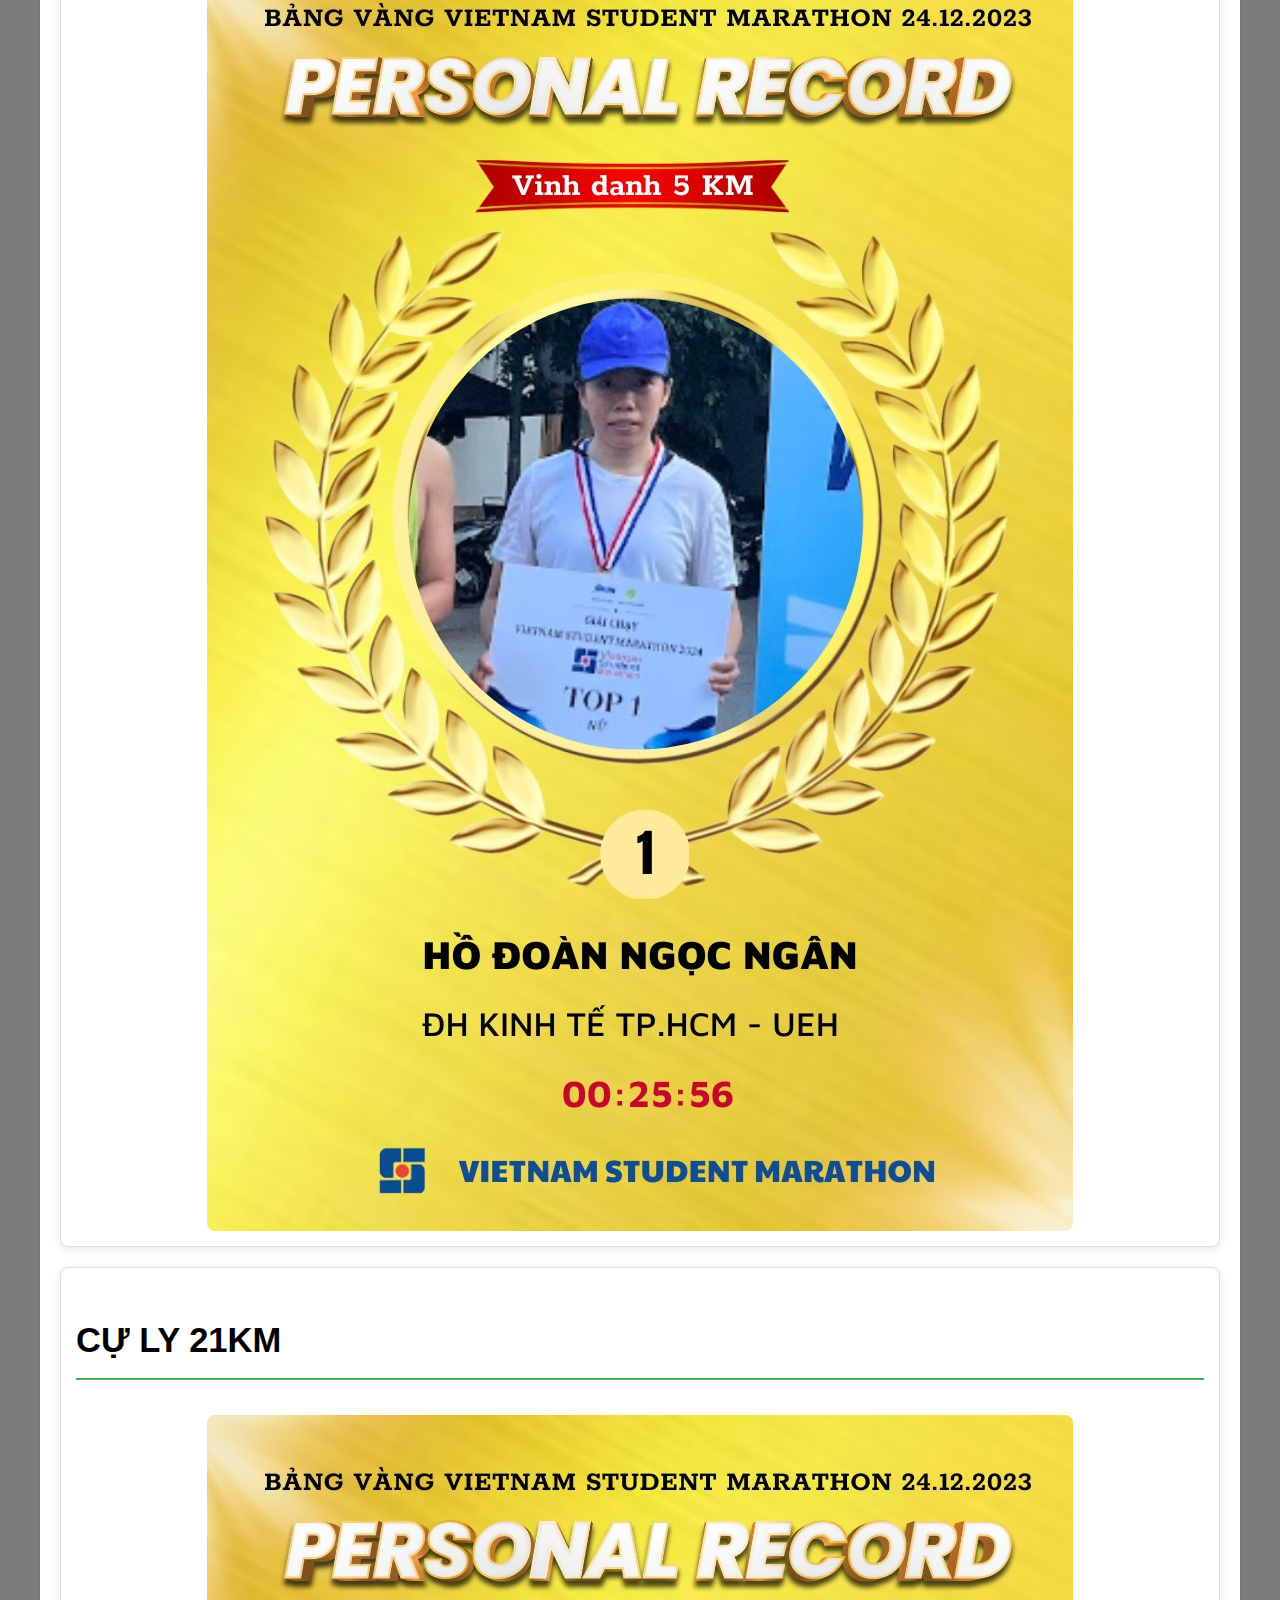
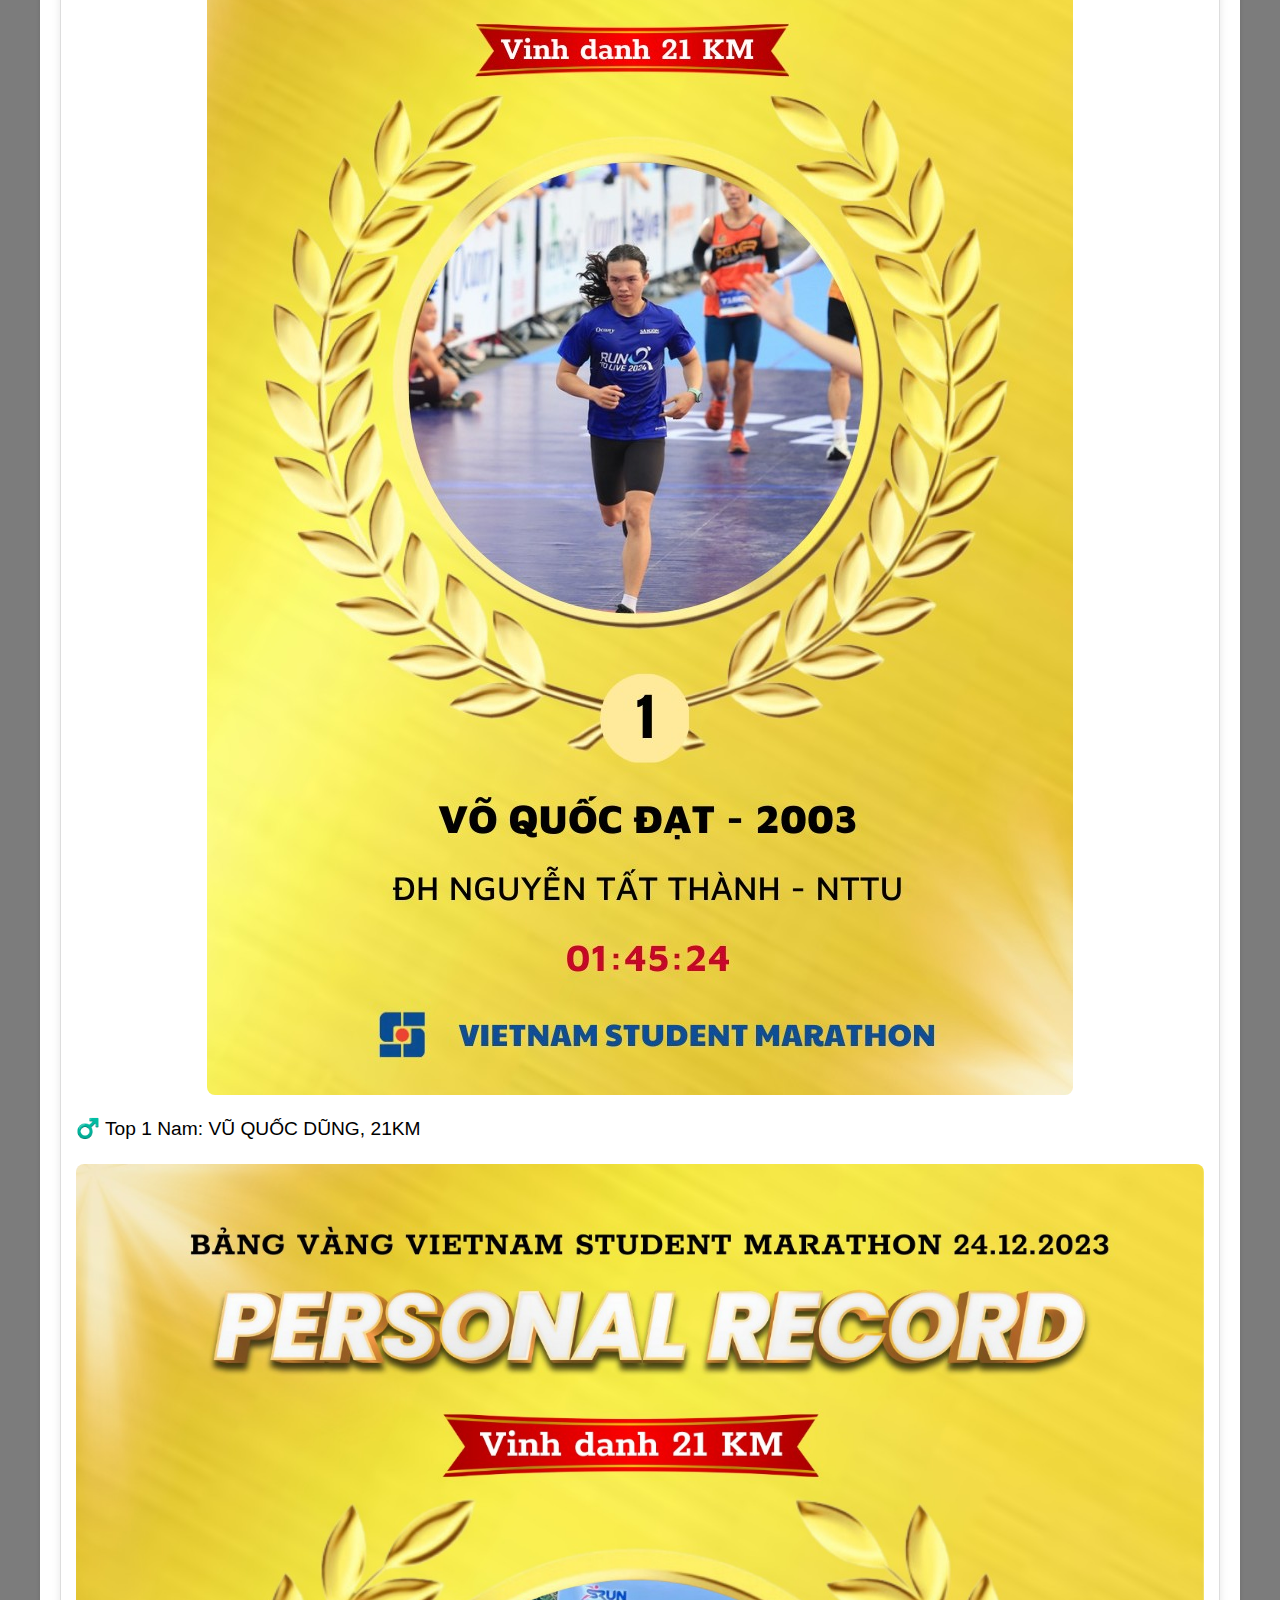
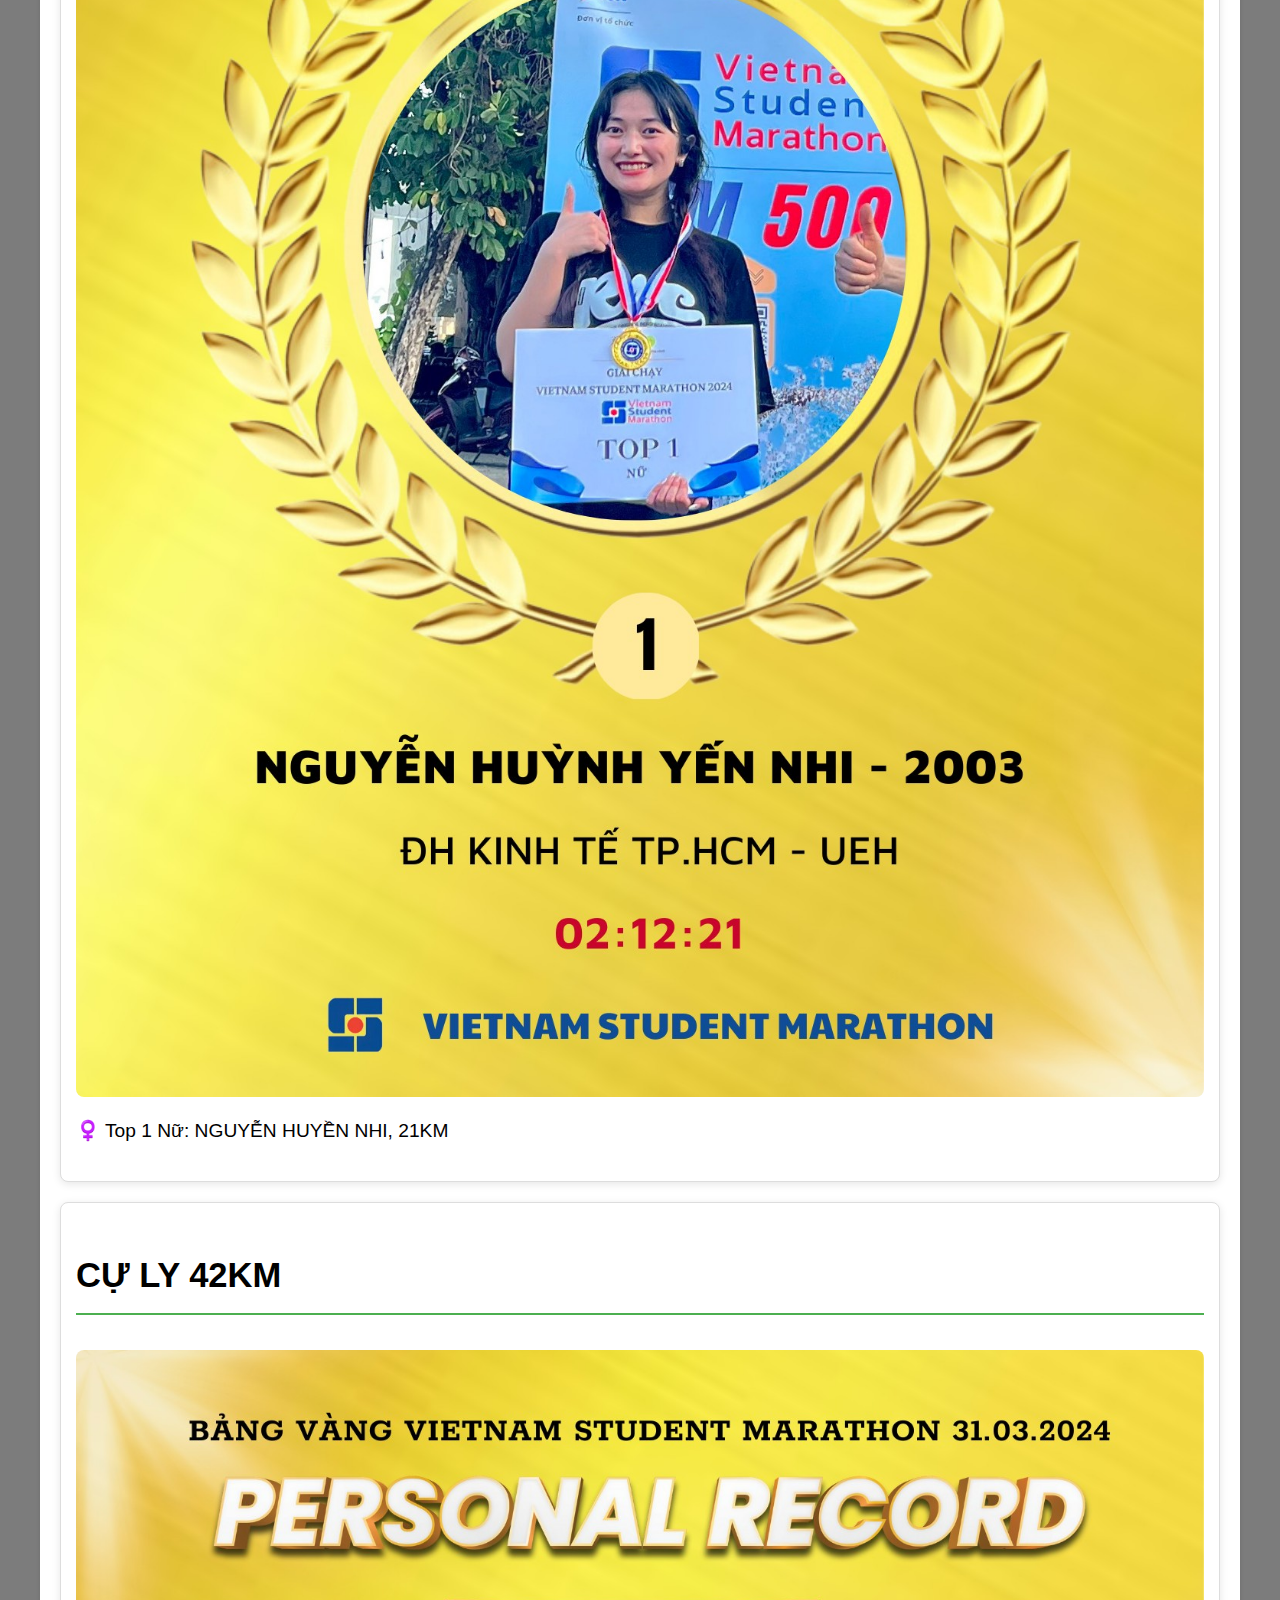
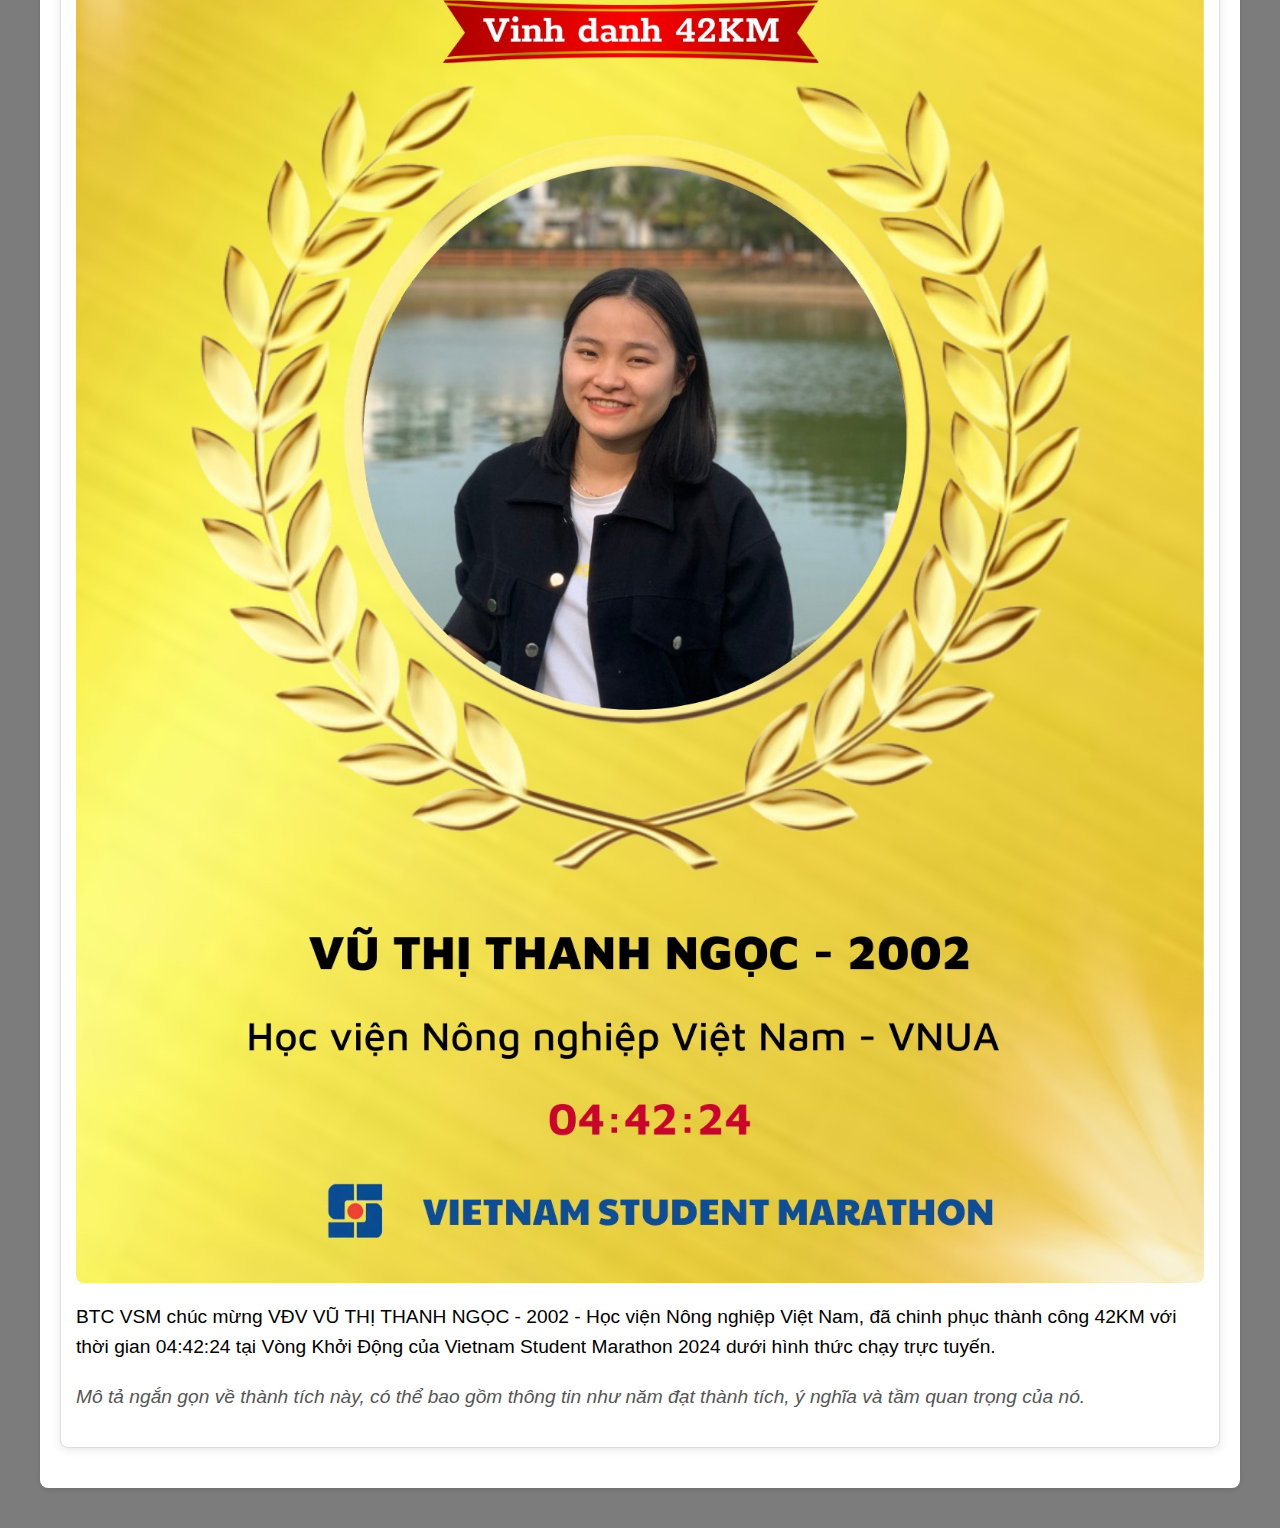
==== commit 91cb1d4a: "Initial commit" ====
--- a/thanhtich.html
+++ b/thanhtich.html
@@ -14,7 +14,7 @@
             <ul>
                 <li><a href="index.html">Trang Chủ</a></li>
                 <li><a href="thanhtich.html" class="active">Thành Tích</a></li>
-                <li><a href="lienhe.html">Liên Hệ</a></li>
+                <li><a href="section id=lien-he">Liên Hệ</a></li>
             </ul>
         </nav>
     </header>
--- a/styles.css
+++ b/styles.css
@@ -24,33 +24,45 @@
 header {
     background: hsl(122, 78%, 20%);
     color: white;
-    padding: 10px 0; /* Giảm padding để rút ngắn chiều cao */
+    padding: 10px 20px; /* Thêm padding ngang để tránh logo tràn */
     text-align: center;
     width: 100%;
-    position: fixed; /* Cố định header */
-    top: 0; /* Vị trí trên cùng */
-    left: 0; /* Vị trí bên trái */
-    z-index: 1000; /* Đảm bảo header nằm trên các phần tử khác */
-    box-shadow: 0 2px 5px rgba(0, 0, 0, 0.2); /* Optional shadow for depth */
+    position: fixed;
+    top: 0;
+    left: 0;
+    z-index: 1000;
+    box-shadow: 0 2px 5px rgba(0, 0, 0, 0.2);
 }
 header h1 {
     margin: 0;
-    font-size: 2.5rem; /* Giảm kích thước chữ tiêu đề */
+    font-size: 2rem;
 }
 header p {
-    font-size: 1.2rem; /* Giảm kích thước chữ phụ */
+    font-size: 1rem;
 }
 
 /* Logo trong header */
 header .logo {
-    position: absolute; /* Để logo nằm bên trái */
-    left: 20px; /* Khoảng cách từ bên trái */
-    top: 10px; /* Khoảng cách từ trên cùng */
-}
+    position: absolute;
+    left: 10px; /* Khoảng cách từ bên trái để logo không bị tràn */
+    top: 20%; /* Căn giữa theo chiều dọc */
+    transform: translateY(-50%); /* Căn giữa theo chiều dọc */
+    max-width: 150px; /* Giới hạn kích thước logo */
+    height: auto; /* Đảm bảo tỷ lệ khung hình của logo */
+}
+
+/* Responsive chỉnh lại vị trí logo */
+@media (max-width: 768px) {
+    header .logo {
+        max-width: 80px; /* Giảm kích thước logo trên màn hình nhỏ */
+        left: 10px; /* Giảm khoảng cách từ cạnh trái */
+    }
+}
+
 
 /* Giới thiệu Section */
 #gioi-thieu {
-    margin-top: 250px; /* Tăng khoảng cách giữa header và phần giới thiệu */
+    margin-top: 170px; /* Tăng khoảng cách giữa header và phần giới thiệu */
     padding: 20px; /* Optional padding for content */
 }
 
@@ -61,7 +73,7 @@
 
 /* Thanh điều hướng (nav) */
 nav {
-    margin: 60px 0; /* Tăng khoảng cách dưới để tránh che mất nội dung */
+    margin: 5px 0; /* Tăng khoảng cách dưới để tránh che mất nội dung */
     position: sticky; /* Đặt menu điều hướng ở vị trí sticky */
     top: 0; /* Để nó dính ở đầu trang */
     background-color: hsl(122, 78%, 20%); /* Màu nền cho nav */
@@ -156,15 +168,6 @@
 }
 
 
-/* Hiệu ứng lửa */
-@keyframes fireEffect {
-    0% {
-        text-shadow: 0 0 5px rgba(255, 165, 0, 0.8), 0 0 10px rgba(255, 0, 0, 0.8);
-    }
-    100% {
-        text-shadow: 0 0 15px rgba(255, 165, 0, 1), 0 0 20px rgba(255, 0, 0, 1);
-    }
-}
 
 /* Phong cách cho mô tả video */
 .video-description {
@@ -281,34 +284,125 @@
 
 /* Phần tin tức */
 #tin-tuc {
-    margin: 20px 0; /* Khoảng cách cho phần tin tức */
-    background-color: white; /* Màu nền cho phần tin tức */
-    padding: 15px; /* Padding cho phần tin tức */
-    border-radius: 8px; /* Bo góc cho phần tin tức */
-    box-shadow: 0 2px 5px rgba(0, 0, 0, 0.1); /* Bóng cho phần tin tức */
-}
+    margin: 20px 0; /* Khoảng cách bên trên và dưới */
+    background-color: rgb(244, 249, 245); /* Màu nền */
+    padding: 15px; /* Khoảng cách bên trong */
+    border-radius: 8px; /* Bo tròn góc */
+    box-shadow: 0 1px 3px rgba(0, 0, 0, 0.1); /* Đổ bóng */
+}
+
+/* Tiêu đề tin tức */
 #tin-tuc h2 {
-    font-size: 1.8rem; /* Kích thước chữ cho tiêu đề tin tức */
-    color: #333; /* Màu chữ cho tiêu đề tin tức */
-}
-#tin-tuc ul {
-    list-style: none; /* Không hiển thị dấu chấm trước mỗi mục */
-    padding: 0; /* Xóa padding mặc định */
-}
-#tin-tuc ul li {
-    margin: 10px 0; /* Khoảng cách giữa các tin tức */
-}
+    font-size: 1.8rem; /* Kích thước chữ cho tiêu đề */
+    color: #333; /* Màu chữ */
+    margin-bottom: 30px; /* Khoảng cách dưới tiêu đề */
+}
+
+/* Phong cách cho ảnh trong phần tin tức */
 #tin-tuc img {
-    max-width: 100%; /* Đảm bảo hình ảnh không lớn hơn chiều rộng của phần chứa */
-    height: auto; /* Đảm bảo tỉ lệ khung hình của hình ảnh */
-    border-radius: 8px; /* Bo góc cho hình ảnh nếu cần */
-}
+    max-width: 100%; /* Đảm bảo ảnh không lớn hơn chiều rộng của phần chứa */
+    height: auto; /* Đảm bảo tỉ lệ khung hình của ảnh */
+    border-radius: 8px; /* Bo góc cho ảnh nếu cần */
+    display: block; /* Ngăn chặn khoảng trắng bên dưới ảnh */
+    margin: 0 auto; /* Căn giữa ảnh nếu cần */
+}
+
+/* Mục tin tức */
+.news-item {
+    margin-bottom: 30px; /* Khoảng cách giữa các mục tin tức */
+    border-bottom: 10px solid rgb(207, 207, 207); /* Đường viền dưới cho mục tin tức */
+    padding-bottom: 10px; /* Padding dưới mục tin tức */
+    text-align: center; /* Định dạng văn bản giữa */
+    transition: transform 0.2s; /* Hiệu ứng chuyển động */
+}
+
+.news-item:last-child {
+    border-bottom: none; /* Không hiển thị đường viền dưới cho mục cuối cùng */
+}
+
+/* Mô tả tin tức */
+.news-description {
+    font-size: 1rem; /* Kích thước chữ cho mô tả */
+    color: #666; /* Màu chữ cho mô tả */
+}
+
+/* Định dạng cho phần carousel */
+.news-carousel {
+    display: flex; /* Sử dụng flexbox để định dạng các mục */
+    align-items: center; /* Căn giữa theo chiều dọc */
+    justify-content: center; /* Căn giữa theo chiều ngang */
+    overflow: hidden; /* Ẩn phần bên ngoài */
+}
+
+.news-item img {
+    max-width: 100%; /* Giới hạn kích thước hình ảnh */
+    height: auto; /* Tự động điều chỉnh chiều cao */
+    border-radius: 8px; /* Bo tròn góc cho hình ảnh */
+}
+
+.news-item h3 {
+    font-size: 1.2rem; /* Kích thước chữ cho tiêu đề mục tin tức */
+    margin: 10px 0; /* Khoảng cách trên và dưới */
+    color: #333; /* Màu chữ cho tiêu đề mục tin tức */
+}
+
+.news-item p {
+    font-size: 0.9rem; /* Kích thước chữ cho mô tả mục tin tức */
+    color: #666; /* Màu chữ cho mô tả mục tin tức */
+}
+
+/* Hiệu ứng hover cho mục tin tức */
+.news-item:hover {
+    transform: scale(1.05); /* Tăng kích thước nhẹ khi hover */
+}
+
+/* Định dạng mũi tên */
+.arrow {
+    background-color: #f0f0f0; /* Màu nền cho nút mũi tên */
+    border: none; /* Không viền */
+    padding: 10px; /* Khoảng cách bên trong */
+    cursor: pointer; /* Đổi con trỏ khi hover */
+    border-radius: 50%; /* Bo tròn nút */
+    font-size: 1.5rem; /* Kích thước chữ trong nút */
+    transition: background-color 0.3s, transform 0.3s; /* Thêm hiệu ứng chuyển động cho nút */
+}
+
+.arrow:hover {
+    background-color: #ddd; /* Màu nền khi hover */
+    transform: scale(1.1); /* Tăng kích thước nhẹ khi hover */
+}
+
+
 /* Countdown Style */
 #dem-ngược {
-    text-align: center;
+    text-align: center; /*count down đếm ngược */
     margin: 20px 0;
     padding: 20px;
-    background-color: #f9f9f9;
-    border-radius: 8px;
-}
-
+    background-color: #f9f9f9;/*Chỉnh màu background sang màu trắng*/
+    border-radius: 8px; 
+}
+/* Phần Mạng Xã Hội */
+.social {
+    display: flex; /* Sử dụng flexbox để căn giữa các biểu tượng */
+    justify-content: center; /* Căn giữa các biểu tượng */
+    margin: 20px 0; /* Khoảng cách trên và dưới */
+}
+
+.social a {
+    margin: 0 10px; /* Khoảng cách giữa các biểu tượng */
+    text-decoration: none; /* Xóa gạch chân */
+    color: #333; /* Màu chữ cho các liên kết */
+    font-size: 24px; /* Kích thước chữ cho biểu tượng */
+    transition: color 0.3s; /* Hiệu ứng chuyển đổi màu */
+}
+
+.social a:hover {
+    color: #007bff; /* Màu khi hover */
+}
+
+/* Biểu tượng mạng xã hội */
+.social i {
+    display: inline-block; /* Đảm bảo biểu tượng hiển thị như một khối */
+    font-size: 2rem; /* Kích thước biểu tượng */
+}
+
